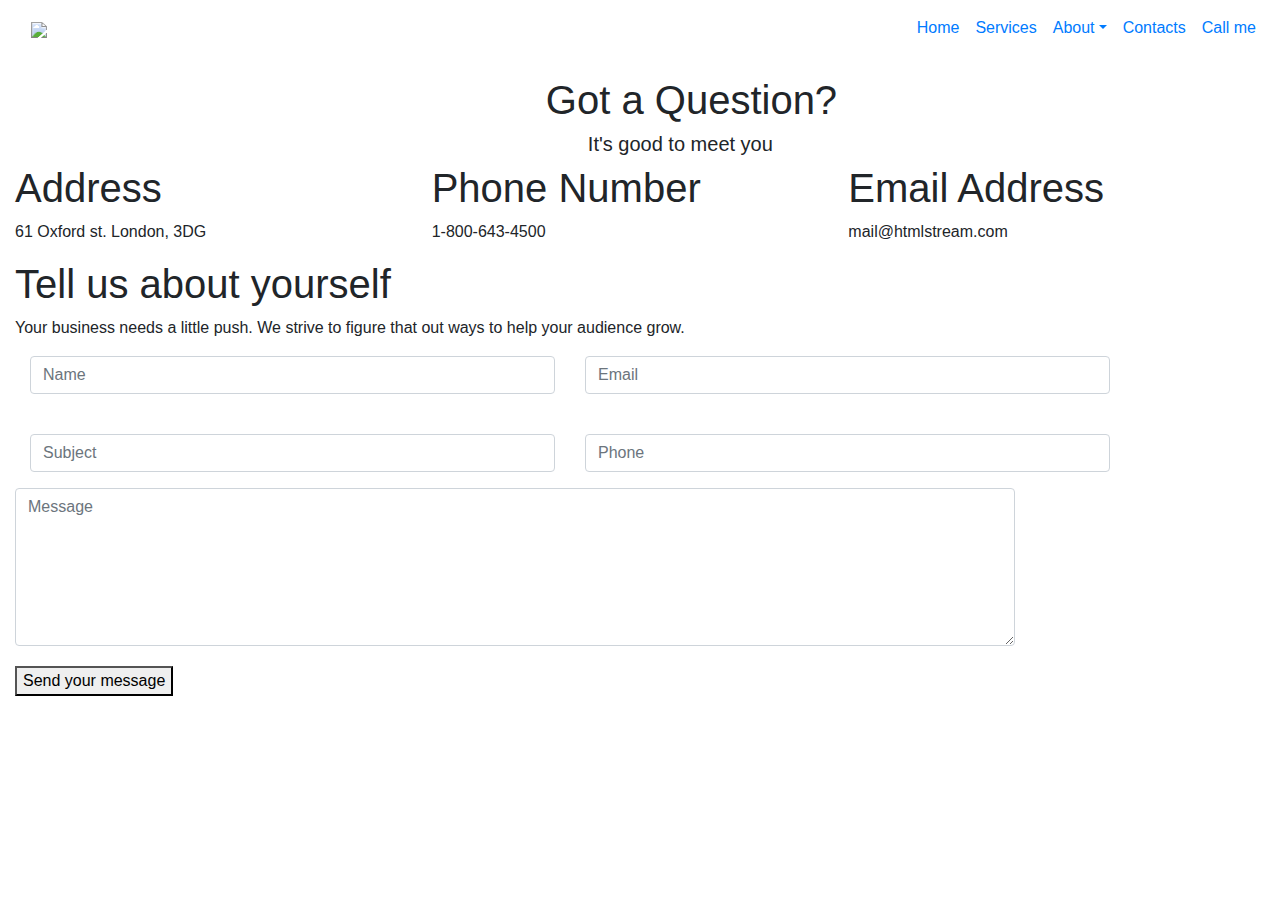
==== contact.html @ f417344b "Add files via upload" ====
<!DOCTYPE html>
<html>
<head>
  <meta charset="utf-8">
  <meta name="viewport" content="width=device-width">
  <title>Aperture Science Innovators</title>
  <link rel="stylesheet" href="https://maxcdn.bootstrapcdn.com/bootstrap/4.5.2/css/bootstrap.min.css">
 <script src="https://ajax.googleapis.com/ajax/libs/jquery/3.5.1/jquery.min.js"></script>
 <script src="https://cdnjs.cloudflare.com/ajax/libs/popper.js/1.16.0/umd/popper.min.js"></script>
 <script src="https://maxcdn.bootstrapcdn.com/bootstrap/4.5.2/js/bootstrap.min.js"></script>
  <link rel="stylesheet" href="https://use.fontawesome.com/releases/v5.7.0/css/all.css" integrity="sha384-lZN37f5QGtY3VHgisS14W3ExzMWZxybE1SJSEsQp9S+oqd12jhcu+A56Ebc1zFSJ" crossorigin="anonymous">
  <link rel="stylesheet" href="contact.css">
</head>
<body>

  <!--Navigation Bar and logo-->

  <div class="banner">
<nav class="navbar navbar-expand-sm">

  <a class="navbar-brand col" href="#">
    <img src="https://www.pngkey.com/png/full/272-2729650_aperture-science-darth-malgus-star-wars-the-old.png" style="width:170px;">
  </a>

  <ul class="navbar-nav">

    <li class="nav-item">
      <a class="nav-link" href="index.html">Home</a>
    </li>
    <li class="nav-item">
      <a  class="nav-link" href="service.html">Services</a>
    </li>
    <li class="nav-item dropdown">
      <a  class="nav-link dropdown-toggle" href="#" id="navbardrop" data-toggle="dropdown">About</a>
      <div class="dropdown-menu">
        <ul>
        <li><a style="color: black;" href="history.html">History</a></li>
        <li><a style="color: black;" href="#">Aspiration</a></li>
        <li><a style="color: black;" href="employement.html">Employement</a></li>
      </ul>
      </div>
    </li>
    <li class="nav-item">
      <a  class="nav-link" href="contact.html">Contacts</a>
    </li>
    <li class="nav-item">
      <a  class="nav-link phone" href="#"><i class="fas fa-phone-square"></i> Call me</a>
    </li>

  </ul>

  </nav>
    <!--Navigation Bar and logo->


<!-Banner-->
  <div class="row joe" style="margin-top: 20px;">
  <div class="col-5"></div>
    <div class="col">
      <h1>Got a Question?</h1>
      <h5 style="padding-left: 42px;">It's good to meet you</h5>
    </div>
  <div class="col-4"></div>
  </div>

  </div>
<!--Banner-->


  <!--Contact Information-->

  <div class="container-fluid row">

    <div class="col boat">
      <i class="fas fa-map fa-2x isaac circle-icon"></i>
      <h1>Address</h1>
      <p>61 Oxford st. London, 3DG </p>
    </div>

    <div class="col boat">
      <i class="fas fa-phone fa-2x isaac circle-icon"></i>
      <h1>Phone Number</h1>
      <p>1-800-643-4500</p>
    </div>

    <div class="col boat">
      <i class="fas fa-envelope-open fa-2x isaac circle-icon"></i>
      <h1>Email Address</h1>
      <p>mail@htmlstream.com</p>
    </div>

  </div>
  <!--Contact Information-->

  <!--Login Information-->

  <div class="container-fluid">

    <div class="title">
      <h1>Tell us about yourself</h1>
      <p>Your business needs a little push. We strive to figure that out ways to help your audience grow.</p>
    </div>

    <form>
      <div class="row container">
      <div class="form-group col">
        <input type="text" class="form-control" placeholder="Name">
      </div>

    <div class="form-group col">
      <input type="email" class="form-control" placeholder="Email">
    </div>

      </div>
      <br>
        <div class="row container">
      <div class="form-group col">
        <input type="text" class="form-control" placeholder="Subject">
      </div>

    <div class="form-group col">
      <input type="email" class="form-control" placeholder="Phone">
    </div>
         <br>
          <textarea class="form-control" rows="6" placeholder="Message" style="max-width: 1000px; margin-bottom: 20px;"></textarea>
      </div>
      <button>Send your message</button>
    </form>

  <!--Login Information-->

<!--footer-->

<!--footer-->


</body>
</html>
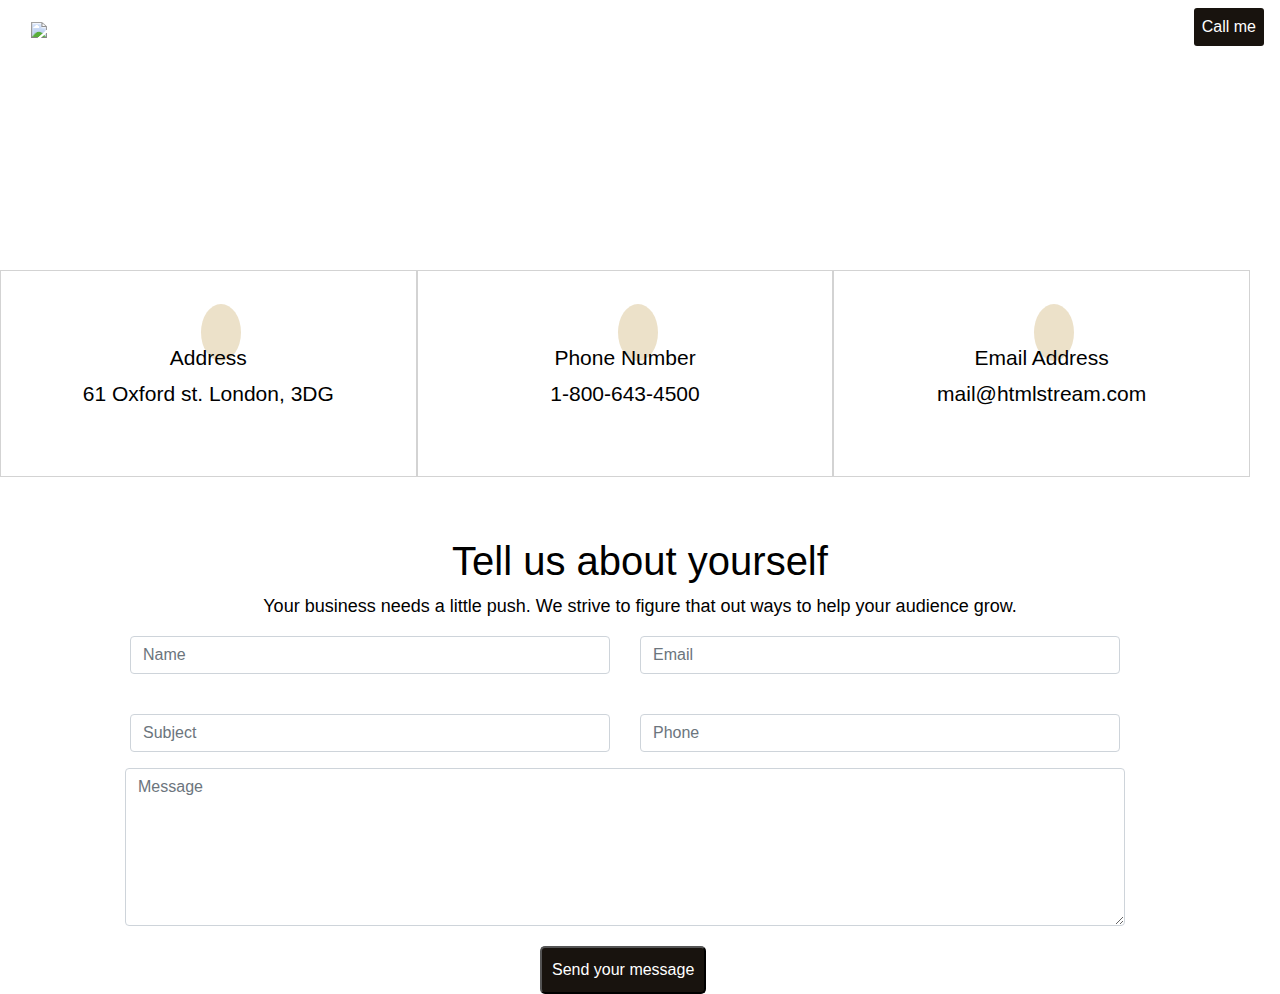
==== commit f028844a: "Update contact.html" ====
--- a/contact.html
+++ b/contact.html
@@ -18,7 +18,7 @@
   <div class="banner">
 <nav class="navbar navbar-expand-sm">
 
-  <a class="navbar-brand col" href="#">
+  <a class="navbar-brand col" href="index.html">
     <img src="https://www.pngkey.com/png/full/272-2729650_aperture-science-darth-malgus-star-wars-the-old.png" style="width:170px;">
   </a>
 
--- a/contact.css
+++ b/contact.css
@@ -0,0 +1,77 @@
+nav{
+  position: absolute;
+}
+
+.banner{
+ background-image: url("https://static01.nyt.com/images/2019/06/29/science/29MOON-HOUSTON1/merlin_157155117_7758257f-7b85-4645-a12c-56a98972580c-superJumbo.jpg");
+ height: 270px;
+}
+
+ul li a{
+  color: white;
+}
+
+ul li a:hover{
+ color: #E5E5DB;
+}
+
+
+h1, h5{
+  color: white;
+}
+
+.phone{
+  background-color: #18130E;
+  border-radius: 3px;
+  padding: 7px;
+}
+
+.boat h1, p{
+  color: black;
+  text-align: center;
+  font-size: 21px
+
+}
+
+.boat{
+  border: 0.5px solid #D3D3D3;
+  padding: 50px 30px;
+}
+
+.isaac{
+  margin-left: 170px;
+  margin-bottom: 15px;
+}
+
+.circle-icon {
+    background: #ECE1C9;
+    padding:20px;
+    border-radius: 50%;
+}
+
+.title h1{
+  text-align: center;
+  margin-top: 60px;
+  color: black;
+}
+
+.title p{
+  font-size: 18px;
+}
+
+form{
+  width: 1050px;
+  margin: 0 auto;
+}
+
+textarea{
+  margin: 0 auto;
+}
+
+button{
+  background-color: #18130E;
+  border-radius: 5px;
+  padding: 10px;
+  color: white;
+  margin-left: 425px;
+}
